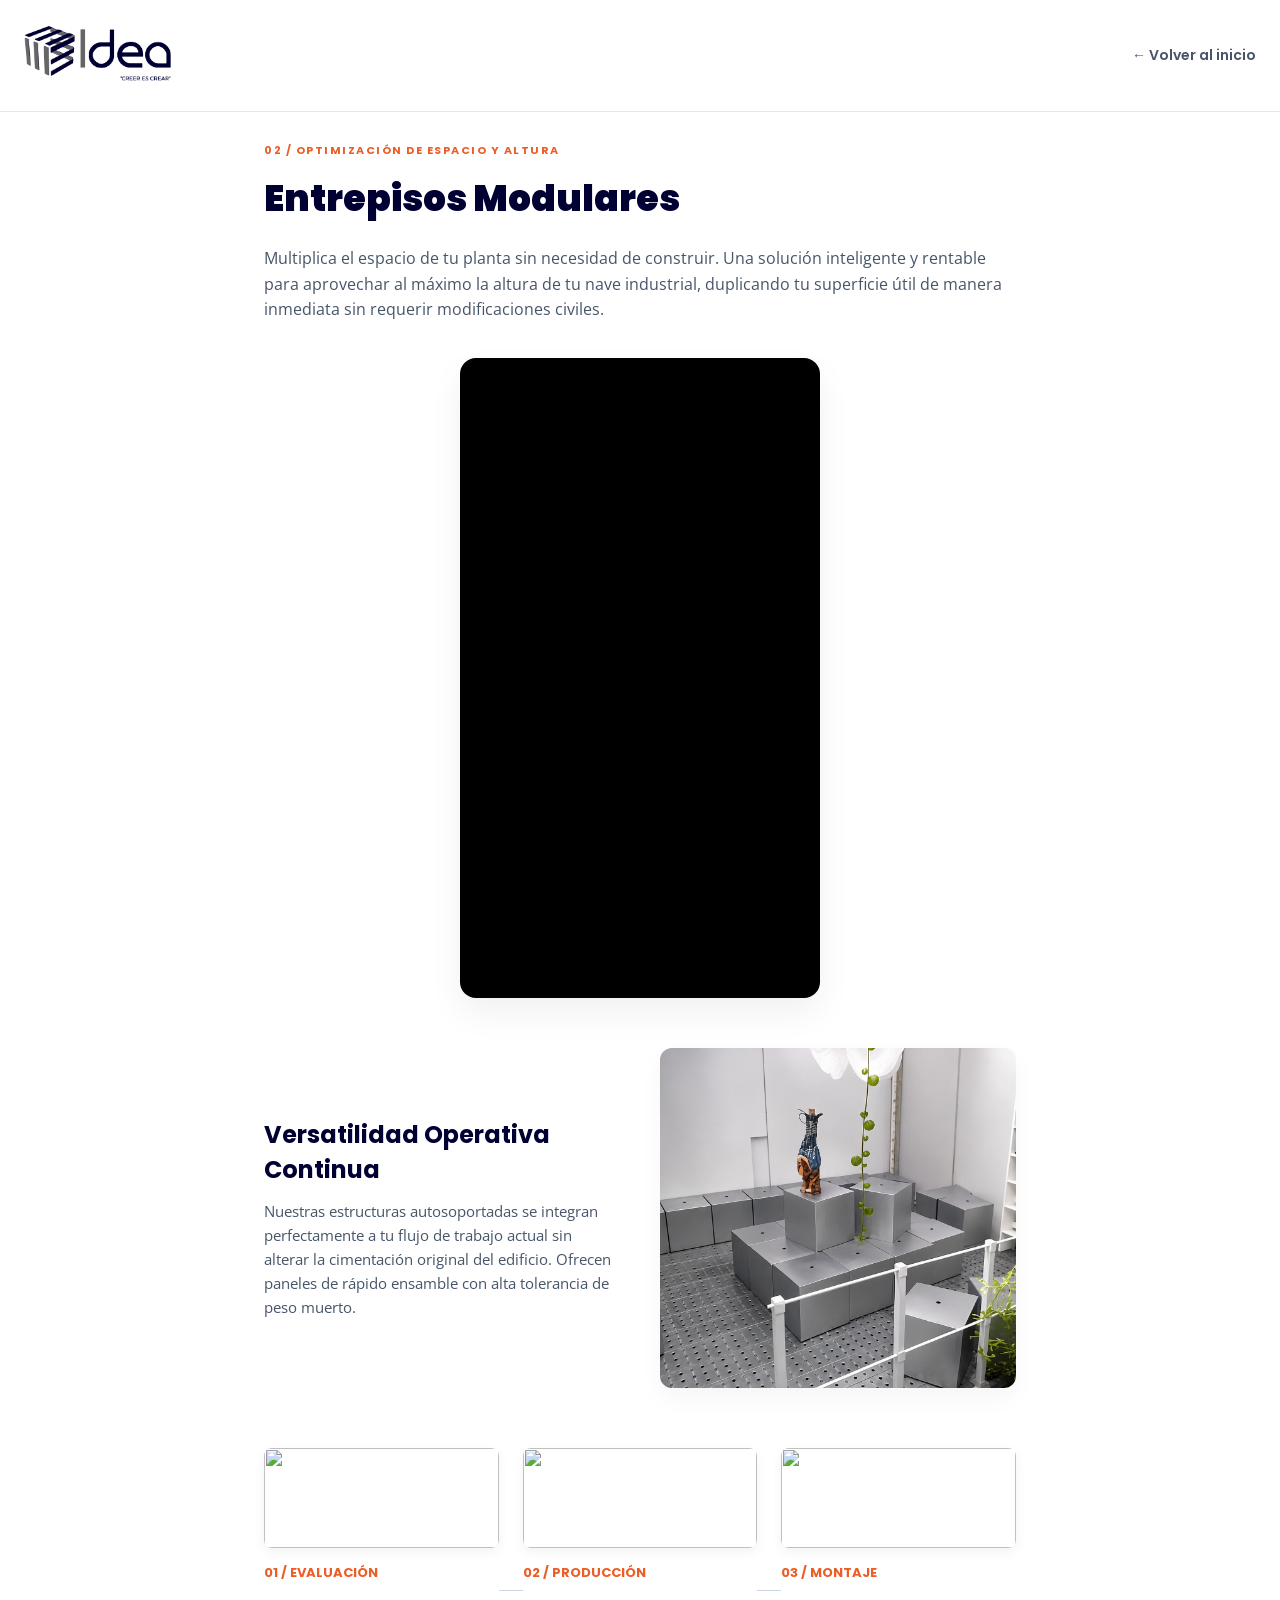
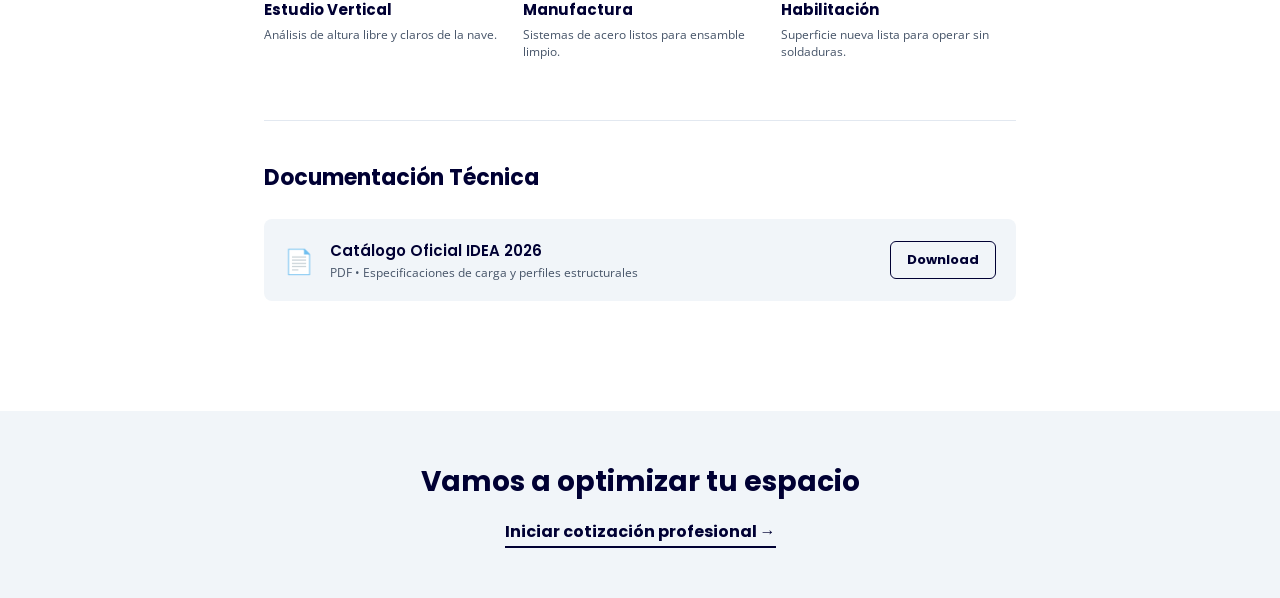
==== entrepisos.html @ 4d5a025c "Add files via upload" ====
<!DOCTYPE html>
<html lang="es">
<head>
    <meta charset="UTF-8">
    <meta name="viewport" content="width=device-width, initial-scale=1.0">
    <title>Entrepisos — IDEA Almacenes</title>
    <link href="https://fonts.googleapis.com/css2?family=Open+Sans:wght@400;600&family=Poppins:wght@700;900&display=swap" rel="stylesheet">
    <link rel="stylesheet" href="categorias.css">
</head>
<body>
    <nav class="navbar">
        <div class="logo-container"><a href="index.html"><img src="LogoIdea.png" class="brand-logo-img"></a></div>
        <a href="index.html" class="back-home-link">← Volver al inicio</a>
    </nav>
    <main class="product-page-container">
        <header class="product-header">
            <span class="block-tag">02 / OPTIMIZACIÓN DE ESPACIO Y ALTURA</span>
            <h1 class="product-title">Entrepisos Modulares</h1>
            <p class="body-lead">Multiplica el espacio de tu planta sin necesidad de construir. Una solución inteligente y rentable para aprovechar al máximo la altura de tu nave industrial, duplicando tu superficie útil de manera inmediata sin requerir modificaciones civiles.</p>
        </header>
        <div class="video-container-vertical"><video autoplay loop muted playsinline class="product-video"><source src="video-entrepisos.mp4" type="video/mp4"></video></div>
        <section class="product-showcase-grid">
            <div class="showcase-text">
                <h2>Versatilidad Operativa Continua</h2>
                <p>Nuestras estructuras autosoportadas se integran perfectamente a tu flujo de trabajo actual sin alterar la cimentación original del edificio. Ofrecen paneles de rápido ensamble con alta tolerancia de peso muerto.</p>
            </div>
            <div class="showcase-image-wrapper"><img src="Entrepisos1.png" class="product-showcase-img"></div>
        </section>
        <section class="process-timeline-container">
            <div class="timeline-line"></div>
            <div class="timeline-steps">
                <div class="step-item">
                    <div class="step-image-wrapper"><img src="Entre_Diseno.png"></div>
                    <span class="step-num">01 / EVALUACIÓN</span>
                    <h4>Estudio Vertical</h4>
                    <p>Análisis de altura libre y claros de la nave.</p>
                </div>
                <div class="step-item">
                    <div class="step-image-wrapper"><img src="Entre_Prod.png"></div>
                    <span class="step-num">02 / PRODUCCIÓN</span>
                    <h4>Manufactura</h4>
                    <p>Sistemas de acero listos para ensamble limpio.</p>
                </div>
                <div class="step-item">
                    <div class="step-image-wrapper"><img src="Entre_Inst.png"></div>
                    <span class="step-num">03 / MONTAJE</span>
                    <h4>Habilitación</h4>
                    <p>Superficie nueva lista para operar sin soldaduras.</p>
                </div>
            </div>
        </section>
        <section class="downloads-section">
            <h3 class="downloads-heading">Documentación Técnica</h3>
            <div class="download-table">
                <div class="download-row">
                    <div class="doc-info"><span class="doc-icon">📄</span><div><h4>Catálogo Oficial IDEA 2026</h4><p>PDF • Especificaciones de carga y perfiles estructurales</p></div></div>
                    <a href="Catálogo IDEA 2026.pdf" download class="btn-download">Download</a>
                </div>
            </div>
        </section>
    </main>
    <footer class="studio-footer"><div class="footer-cta"><h2>Vamos a optimizar tu espacio</h2><a href="https://wa.me/TUNUMERO" class="talk-link">Iniciar cotización profesional →</a></div></footer>
</body>
</html>
---- categorias.css ----
/* ==========================================
   HOJA DE ESTILOS GENERAL: categorias.css
   ========================================== */
:root {
    --bg-clean: #ffffff;
    --bg-light-gray: #f1f5f9; /* Gris claro editorial */
    --text-dark: #000033;     /* Azul institucional IDEA */
    --text-muted: #475569;
    --accent: #eb5e28;        /* Naranja de acento */
}

* { box-sizing: border-box; margin: 0; padding: 0; }

body {
    font-family: 'Open Sans', sans-serif;
    background-color: var(--bg-clean);
    color: var(--text-dark);
    -webkit-font-smoothing: antialiased;
}

/* NAVBAR */
.navbar {
    display: flex;
    justify-content: space-between;
    align-items: center;
    padding: 25px 24px;
    background: var(--bg-clean);
    border-bottom: 1px solid #e2e8f0;
}
.brand-logo-img { height: 56px; width: auto; }
.back-home-link { font-family: 'Poppins', sans-serif; color: var(--text-muted); text-decoration: none; font-size: 14px; font-weight: 600; }

/* CONTENEDOR PRINCIPAL */
.product-page-container {
    padding: 30px 24px;
    max-width: 800px;
    margin: 0 auto;
}

.block-tag {
    font-family: 'Poppins', sans-serif;
    font-size: 11px;
    font-weight: 700;
    color: var(--accent);
    letter-spacing: 1.5px;
    display: block;
    margin-bottom: 12px;
}

.product-title {
    font-family: 'Poppins', sans-serif;
    font-weight: 900;
    font-size: 36px;
    color: var(--text-dark);
    margin-bottom: 20px;
}

.body-lead { font-size: 16px; line-height: 1.6; color: var(--text-muted); margin-bottom: 35px; }

/* CONTENEDOR VIDEO VERTICAL (9:16) */
.video-container-vertical {
    width: 100%;
    max-width: 360px;
    margin: 0 auto 40px auto;
    aspect-ratio: 9 / 16;
    background-color: #000;
    border-radius: 16px;
    overflow: hidden;
    box-shadow: 0 15px 35px rgba(0,0,51,0.06);
}
.product-video { width: 100%; height: 100%; object-fit: cover; }

/* CUADRÍCULA PRINCIPAL */
.product-showcase-grid {
    margin: 50px 0;
    display: flex;
    flex-direction: column;
    gap: 30px;
}
.showcase-text h2 { font-family: 'Poppins', sans-serif; font-size: 24px; color: var(--text-dark); margin-bottom: 12px; }
.showcase-text p { font-size: 15px; line-height: 1.6; color: var(--text-muted); }

.showcase-image-wrapper {
    width: 100%;
    height: 320px;
    border-radius: 12px;
    overflow: hidden;
    box-shadow: 0 10px 25px rgba(0,0,0,0.04);
}
.product-showcase-img { width: 100%; height: 100%; object-fit: cover; }

/* NUEVO FLUJO CON FOTO EN CADA PUNTO (Tu propuesta) */
.process-timeline-container { position: relative; margin: 60px 0; }
.timeline-line { position: absolute; top: 142px; left: 0; width: 100%; height: 1px; background-color: #cbd5e1; z-index: 1; }
.timeline-steps { display: flex; justify-content: space-between; position: relative; z-index: 2; gap: 24px; }
.step-item { flex: 1; background-color: var(--bg-clean); }

.step-image-wrapper {
    width: 100%;
    height: 100px;
    border-radius: 8px;
    overflow: hidden;
    margin-bottom: 15px;
    box-shadow: 0 4px 12px rgba(0,0,0,0.05);
}
.step-image-wrapper img { width: 100%; height: 100%; object-fit: cover; }

.step-num { font-family: 'Poppins', sans-serif; font-weight: 700; font-size: 13px; color: var(--accent); display: block; margin-bottom: 15px; }
.step-item h4 { font-family: 'Poppins', sans-serif; font-size: 15px; color: var(--text-dark); margin-bottom: 6px; }
.step-item p { font-size: 12px; color: var(--text-muted); line-height: 1.4; }

/* DESCARGAS */
.downloads-section { margin-top: 60px; padding-top: 40px; border-top: 1px solid #e2e8f0; }
.downloads-heading { font-family: 'Poppins', sans-serif; font-size: 22px; color: var(--text-dark); margin-bottom: 25px; }
.download-table { display: flex; flex-direction: column; }
.download-row { display: flex; justify-content: space-between; align-items: center; padding: 20px; background-color: var(--bg-light-gray); border-radius: 8px; }
.doc-info { display: flex; align-items: center; gap: 16px; }
.doc-icon { font-size: 24px; }
.doc-info h4 { font-family: 'Poppins', sans-serif; font-size: 15px; font-weight: 600; color: var(--text-dark); }
.doc-info p { font-size: 12px; color: var(--text-muted); margin-top: 2px; }
.btn-download { font-family: 'Poppins', sans-serif; font-size: 13px; font-weight: 700; color: var(--text-dark); text-decoration: none; padding: 8px 16px; border: 1px solid var(--text-dark); border-radius: 6px; }

/* FOOTER */
.studio-footer { background-color: var(--bg-light-gray); padding: 50px 24px; margin-top: 80px; text-align: center; }
.footer-cta h2 { font-family: 'Poppins', sans-serif; font-size: 28px; color: var(--text-dark); margin-bottom: 16px; }
.talk-link { display: inline-block; color: var(--text-dark); font-family: 'Poppins', sans-serif; font-weight: 700; text-decoration: none; border-bottom: 2px solid var(--text-dark); padding-bottom: 2px; }

@media (min-width: 768px) {
    .product-showcase-grid { flex-direction: row; align-items: center; gap: 40px; }
    .showcase-text, .showcase-image-wrapper { flex: 1; }
    .showcase-image-wrapper { height: 340px; }
}
@media (max-width: 767px) {
    .timeline-steps { flex-direction: column; gap: 30px; }
    .timeline-line { display: none; }
    .step-image-wrapper { height: 140px; }
    .download-row { flex-direction: column; align-items: flex-start; gap: 15px; }
    .btn-download { width: 100%; text-align: center; }
}
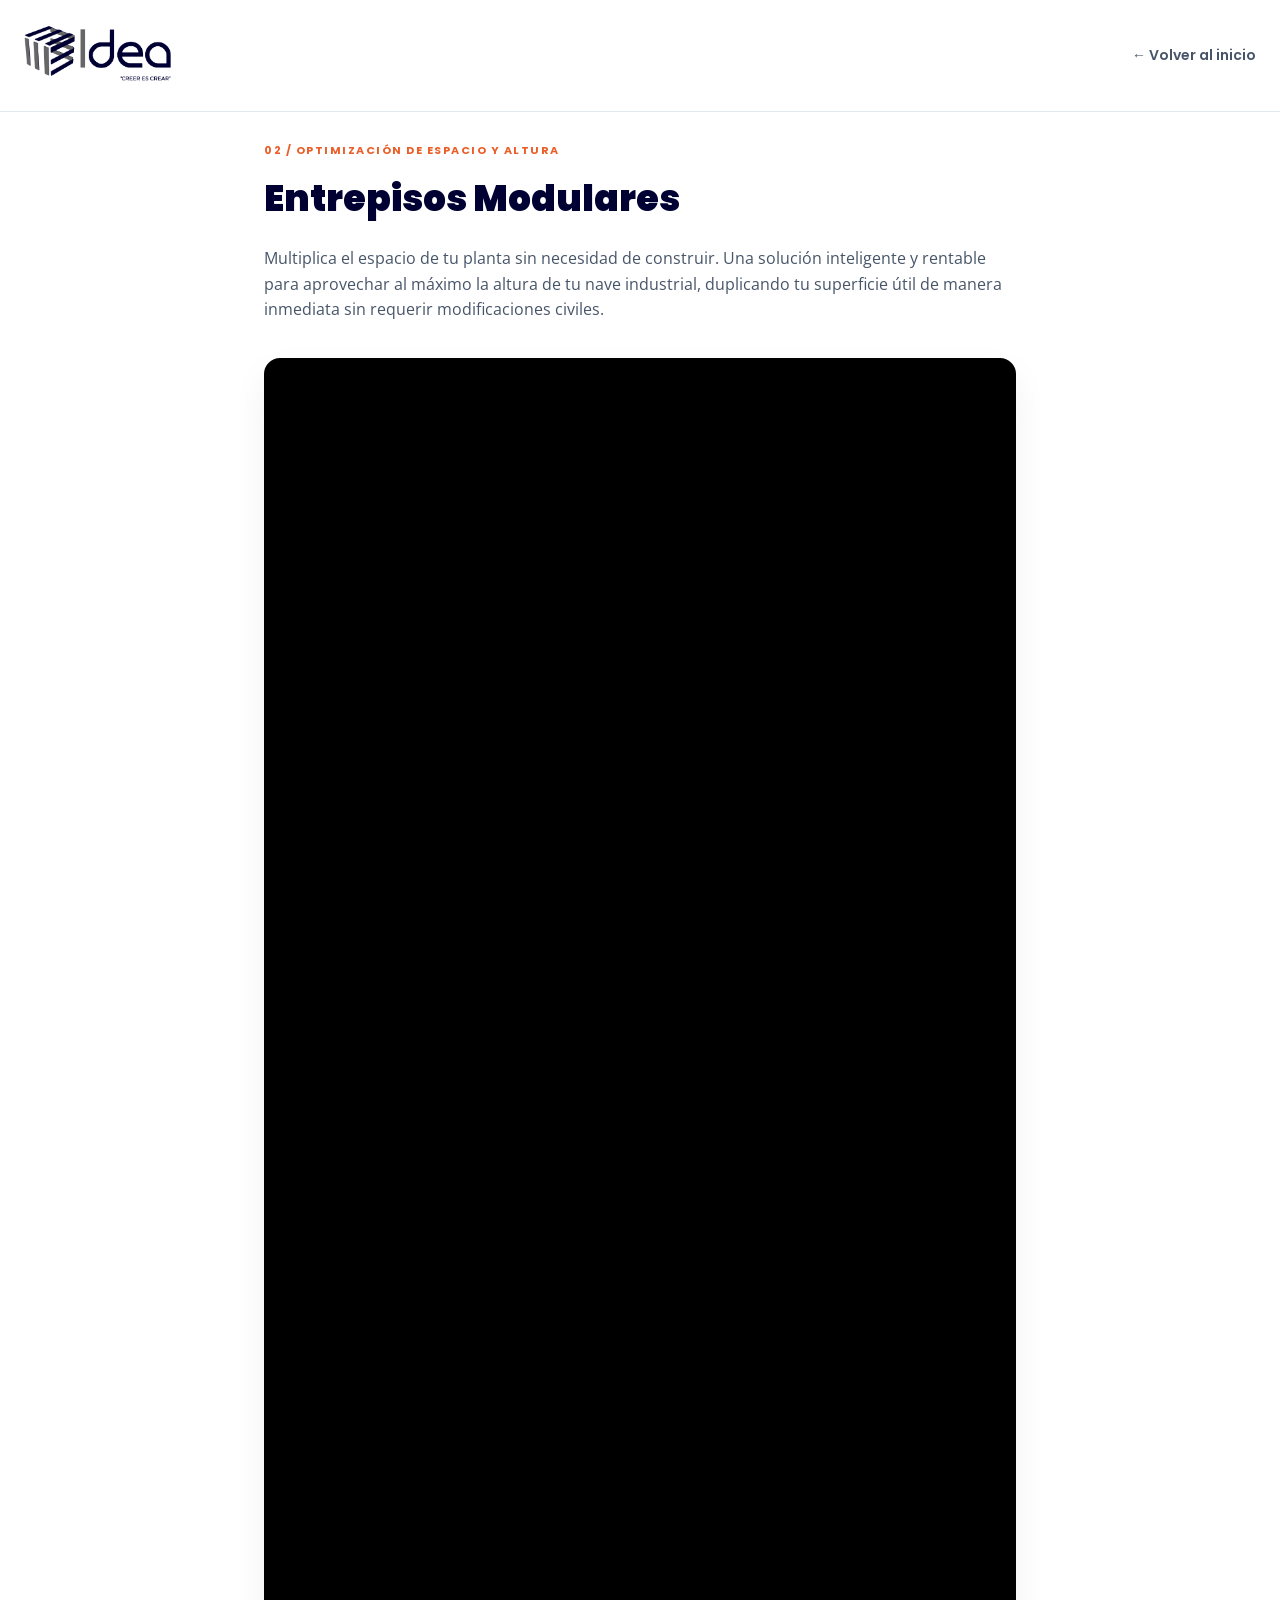
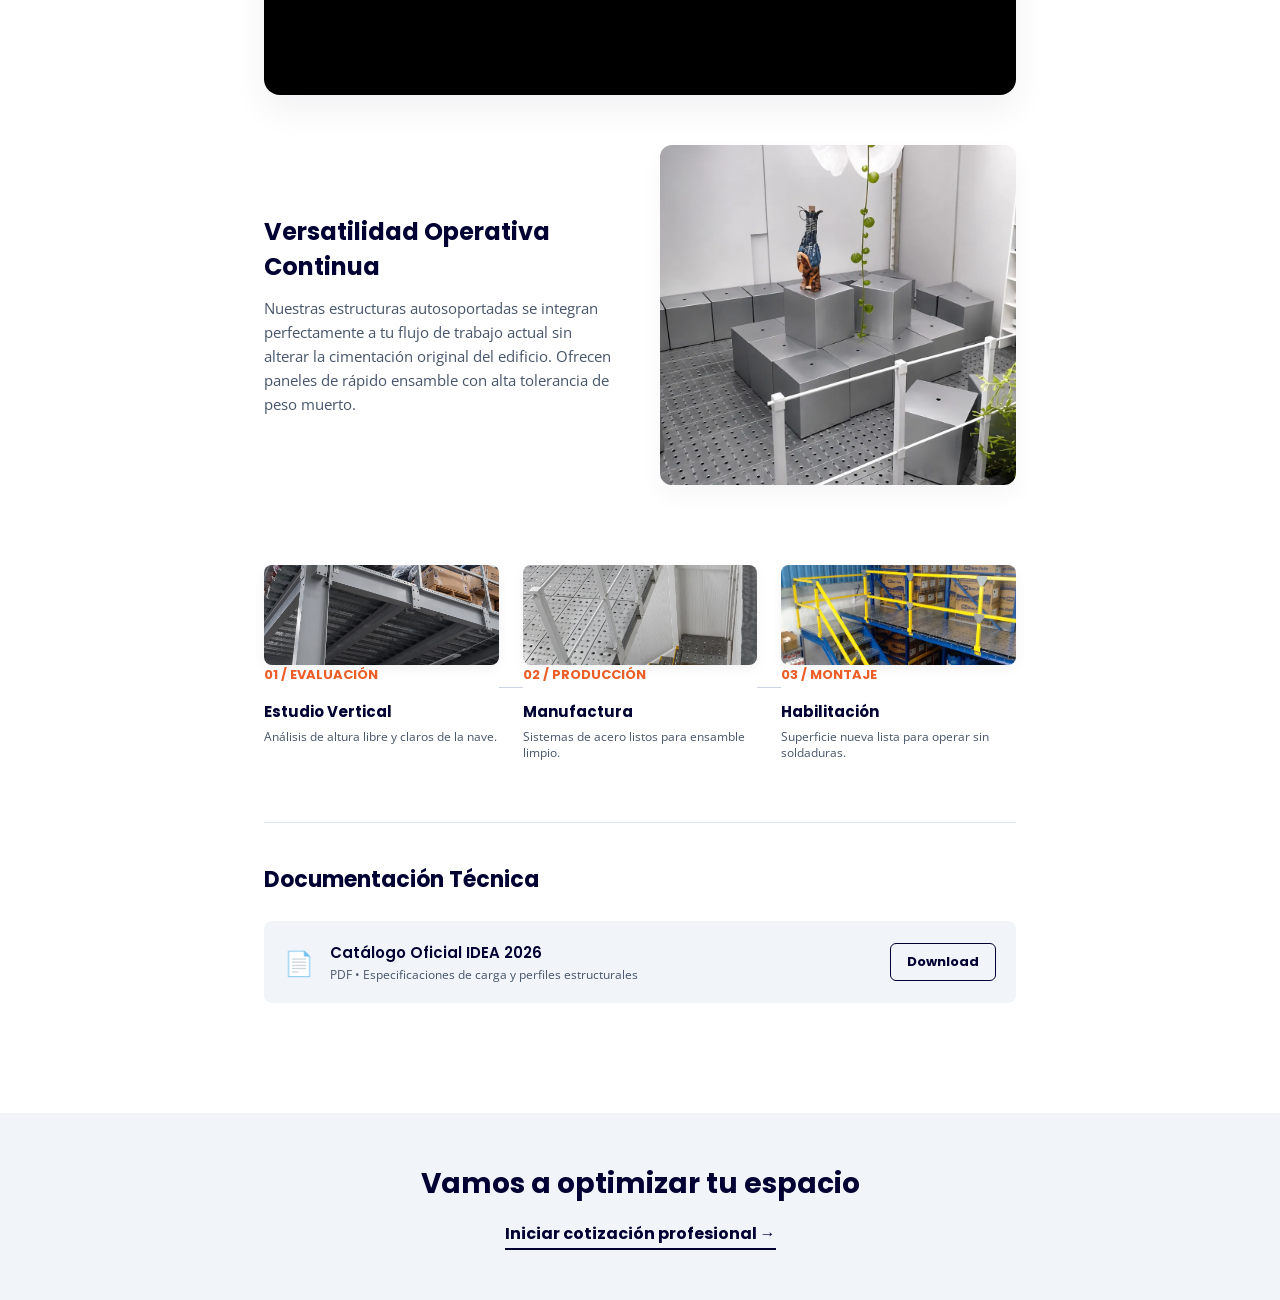
==== commit 4dec2ca5: "Update entrepisos.html" ====
--- a/entrepisos.html
+++ b/entrepisos.html
@@ -24,25 +24,25 @@
                 <h2>Versatilidad Operativa Continua</h2>
                 <p>Nuestras estructuras autosoportadas se integran perfectamente a tu flujo de trabajo actual sin alterar la cimentación original del edificio. Ofrecen paneles de rápido ensamble con alta tolerancia de peso muerto.</p>
             </div>
-            <div class="showcase-image-wrapper"><img src="Entrepisos1.png" class="product-showcase-img"></div>
+            <div class="showcase-image-wrapper"><img src="entrepisos.webp" class="product-showcase-img"></div>
         </section>
         <section class="process-timeline-container">
             <div class="timeline-line"></div>
             <div class="timeline-steps">
                 <div class="step-item">
-                    <div class="step-image-wrapper"><img src="Entre_Diseno.png"></div>
+                    <div class="step-image-wrapper"><img src="Entrepisos2.webp"></div>
                     <span class="step-num">01 / EVALUACIÓN</span>
                     <h4>Estudio Vertical</h4>
                     <p>Análisis de altura libre y claros de la nave.</p>
                 </div>
                 <div class="step-item">
-                    <div class="step-image-wrapper"><img src="Entre_Prod.png"></div>
+                    <div class="step-image-wrapper"><img src="Entrepisos3.webp"></div>
                     <span class="step-num">02 / PRODUCCIÓN</span>
                     <h4>Manufactura</h4>
                     <p>Sistemas de acero listos para ensamble limpio.</p>
                 </div>
                 <div class="step-item">
-                    <div class="step-image-wrapper"><img src="Entre_Inst.png"></div>
+                    <div class="step-image-wrapper"><img src="Entrepisos4.webp"></div>
                     <span class="step-num">03 / MONTAJE</span>
                     <h4>Habilitación</h4>
                     <p>Superficie nueva lista para operar sin soldaduras.</p>
@@ -61,4 +61,4 @@
     </main>
     <footer class="studio-footer"><div class="footer-cta"><h2>Vamos a optimizar tu espacio</h2><a href="https://wa.me/TUNUMERO" class="talk-link">Iniciar cotización profesional →</a></div></footer>
 </body>
-</html>+</html>
--- a/categorias.css
+++ b/categorias.css
@@ -57,18 +57,18 @@
 
 .body-lead { font-size: 16px; line-height: 1.6; color: var(--text-muted); margin-bottom: 35px; }
 
-/* CONTENEDOR VIDEO VERTICAL (9:16) */
+/* AJUSTE PARA FORMATO PANORÁMICO DE VIDEO */
 .video-container-vertical {
     width: 100%;
-    max-width: 360px;
+    max-width: 800px; /* Se alinea impecable con el ancho del texto editorial */
     margin: 0 auto 40px auto;
-    aspect-ratio: 9 / 16;
-    background-color: #000;
+    aspect-ratio: 9 / 16;  /* <--- Cambiado de 9/16 a 16/9 para que calce perfecto tu clip */
+    background-color: #000; 
     border-radius: 16px;
     overflow: hidden;
     box-shadow: 0 15px 35px rgba(0,0,51,0.06);
 }
-.product-video { width: 100%; height: 100%; object-fit: cover; }
+.product-video { width: 100%; height: 100%; object-fit: fill; }
 
 /* CUADRÍCULA PRINCIPAL */
 .product-showcase-grid {
@@ -82,7 +82,7 @@
 
 .showcase-image-wrapper {
     width: 100%;
-    height: 320px;
+    height: 600px;
     border-radius: 12px;
     overflow: hidden;
     box-shadow: 0 10px 25px rgba(0,0,0,0.04);
@@ -100,7 +100,7 @@
     height: 100px;
     border-radius: 8px;
     overflow: hidden;
-    margin-bottom: 15px;
+    margin: 20px 0 0;
     box-shadow: 0 4px 12px rgba(0,0,0,0.05);
 }
 .step-image-wrapper img { width: 100%; height: 100%; object-fit: cover; }
@@ -133,7 +133,7 @@
 @media (max-width: 767px) {
     .timeline-steps { flex-direction: column; gap: 30px; }
     .timeline-line { display: none; }
-    .step-image-wrapper { height: 140px; }
+    .step-image-wrapper { height: 600px; }
     .download-row { flex-direction: column; align-items: flex-start; gap: 15px; }
     .btn-download { width: 100%; text-align: center; }
-}+}
